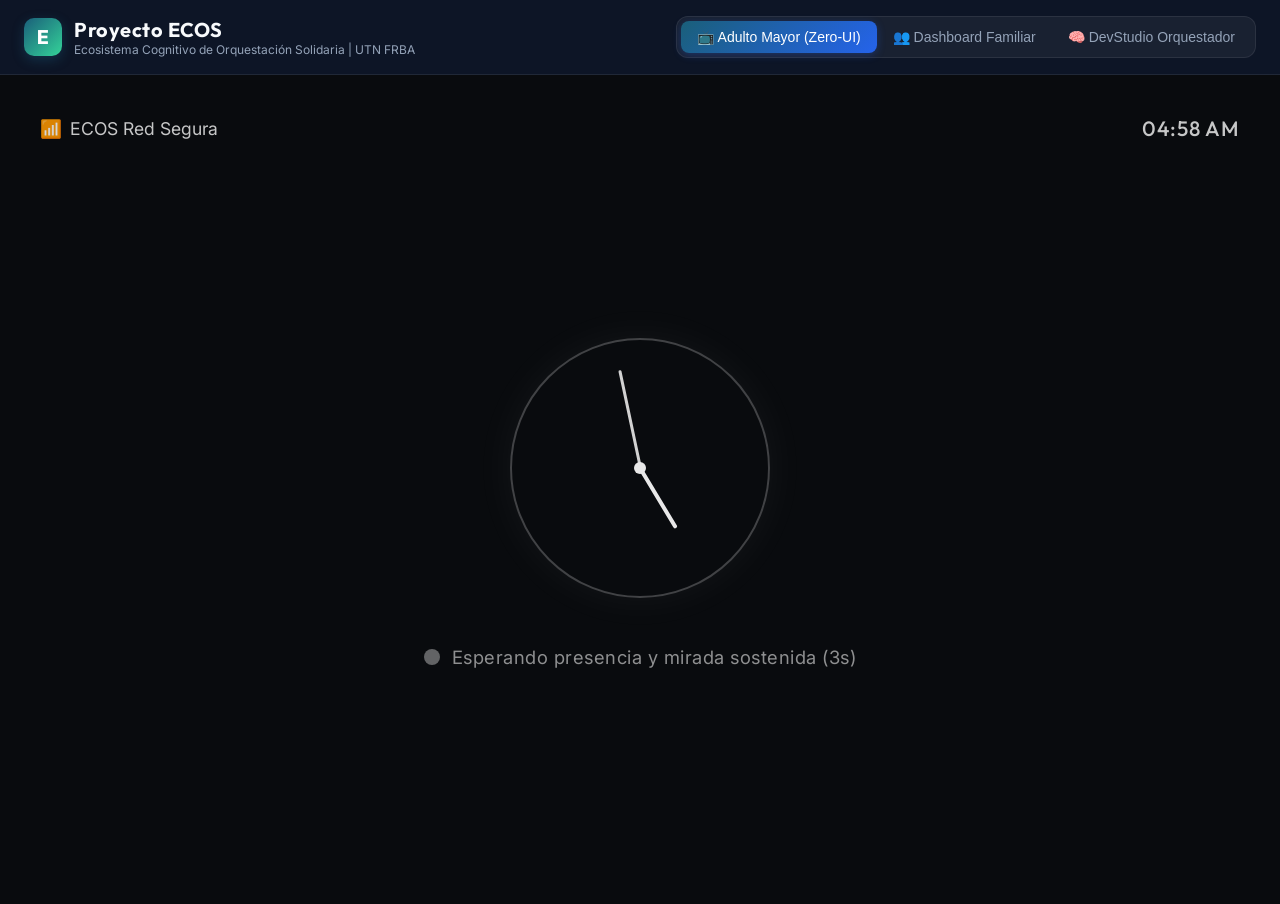
==== index.html @ 1a026b76 "feat(app): integrar punto de entrada, maqueta HTML5 y activos graficos terapeuticos generados por IA" ====
<!DOCTYPE html>
<html lang="es">
<head>
  <meta charset="UTF-8">
  <meta name="viewport" content="width=device-width, initial-scale=1.0">
  <meta name="description" content="Plataforma Inteligente de Acompañamiento Proactivo para Adultos Mayores mediante Orquestación Agéntica y Memoria Persistente. UTN FRBA 2026.">
  <title>ECOS - Plataforma Inteligente de Acompañamiento Proactivo</title>
  <link rel="stylesheet" href="css/style.css">
</head>
<body>
  <!-- Header de Control y Navegación del Sistema -->
  <header class="app-header">
    <div class="brand">
      <div class="brand-icon">E</div>
      <div class="brand-title">
        <h1>Proyecto ECOS</h1>
        <p>Ecosistema Cognitivo de Orquestación Solidaria | UTN FRBA</p>
      </div>
    </div>

    <!-- Navegación de Vistas de la Plataforma -->
    <nav class="view-switcher">
      <button class="nav-btn active" id="btnNavSenior" data-target="seniorView">
        <span>📺 Adulto Mayor (Zero-UI)</span>
      </button>
      <button class="nav-btn" id="btnNavDashboard" data-target="dashboardView">
        <span>👥 Dashboard Familiar</span>
      </button>
      <button class="nav-btn" id="btnNavDevStudio" data-target="devstudioView">
        <span>🧠 DevStudio Orquestador</span>
      </button>
    </nav>
  </header>

  <!-- Contenedor Principal de Vistas -->
  <main class="main-container">
    <!-- Vista 1: Interfaz Zero-UI del Adulto Mayor -->
    <section class="view-panel active" id="seniorView"></section>

    <!-- Vista 2: Dashboard Familiar PWA -->
    <section class="view-panel" id="dashboardView"></section>

    <!-- Vista 3: DevStudio & Monitor de Agentes -->
    <section class="view-panel" id="devstudioView"></section>
  </main>

  <!-- Script Principal ES6 Module -->
  <script type="module" src="js/app.js"></script>
</body>
</html>
---- css/style.css ----
@import url('https://fonts.googleapis.com/css2?family=Inter:wght@300;400;500;600;700&family=Outfit:wght@400;500;600;700&family=Playfair+Display:ital,wght@0,500;1,400&display=swap');
@import url('./colors.css');

* {
  box-sizing: border-box;
  margin: 0;
  padding: 0;
}

body {
  font-family: 'Inter', system-ui, -apple-system, sans-serif;
  background-color: #0b0f19;
  color: #f1f5f9;
  min-height: 100vh;
  display: flex;
  flex-direction: column;
  overflow-x: hidden;
}

/* App Header Navigation Bar */
.app-header {
  background: rgba(15, 23, 42, 0.85);
  backdrop-filter: blur(12px);
  border-bottom: 1px solid rgba(255, 255, 255, 0.08);
  padding: 1rem 1.5rem;
  display: flex;
  justify-content: space-between;
  align-items: center;
  position: sticky;
  top: 0;
  z-index: 100;
}

.brand {
  display: flex;
  align-items: center;
  gap: 0.75rem;
}

.brand-icon {
  width: 38px;
  height: 38px;
  border-radius: 10px;
  background: linear-gradient(135deg, #1A5F7A, #34D399);
  display: flex;
  align-items: center;
  justify-content: center;
  font-weight: 800;
  font-size: 1.2rem;
  color: #fff;
  box-shadow: 0 4px 12px rgba(26, 95, 122, 0.4);
}

.brand-title h1 {
  font-family: 'Outfit', sans-serif;
  font-size: 1.25rem;
  font-weight: 700;
  letter-spacing: 0.5px;
  color: #f8fafc;
}

.brand-title p {
  font-size: 0.75rem;
  color: #94a3b8;
}

.view-switcher {
  display: flex;
  background: rgba(255, 255, 255, 0.05);
  padding: 4px;
  border-radius: 12px;
  border: 1px solid rgba(255, 255, 255, 0.08);
}

.nav-btn {
  background: transparent;
  border: none;
  color: #94a3b8;
  padding: 8px 16px;
  font-size: 0.875rem;
  font-weight: 500;
  border-radius: 8px;
  cursor: pointer;
  transition: all 0.2s ease;
  display: flex;
  align-items: center;
  gap: 8px;
}

.nav-btn:hover {
  color: #f8fafc;
  background: rgba(255, 255, 255, 0.05);
}

.nav-btn.active {
  background: linear-gradient(135deg, #1A5F7A, #2563EB);
  color: #ffffff;
  box-shadow: 0 2px 8px rgba(37, 99, 235, 0.3);
}

/* App Main Container */
.main-container {
  flex: 1;
  display: flex;
  flex-direction: column;
}

.view-panel {
  display: none;
  flex: 1;
  width: 100%;
}

.view-panel.active {
  display: flex;
}

/* ===================================================
   1. ZERO-UI TABLET VIEW (ADULTO MAYOR)
   =================================================== */
.senior-tablet-container {
  width: 100%;
  min-height: calc(100vh - 71px);
  display: flex;
  flex-direction: column;
  justify-content: space-between;
  position: relative;
  transition: var(--theme-transition);
  padding: 2.5rem;
  user-select: none;
}

/* Zero-UI Header indicator */
.senior-status-bar {
  display: flex;
  justify-content: space-between;
  align-items: center;
  font-size: 1.1rem;
  opacity: 0.85;
}

.senior-wifi-icon {
  display: flex;
  align-items: center;
  gap: 8px;
}

.senior-clock-digital {
  font-family: 'Outfit', sans-serif;
  font-weight: 500;
  font-size: 1.3rem;
  letter-spacing: 1px;
}

/* PANTALLA A: REPOSO ACTIVO (Reloj Analógico Clásico) */
.screen-standby {
  flex: 1;
  display: flex;
  flex-direction: column;
  align-items: center;
  justify-content: center;
  gap: 2rem;
}

.analog-clock {
  width: 260px;
  height: 260px;
  border-radius: 50%;
  border: 2px solid rgba(232, 232, 232, 0.25);
  position: relative;
  display: flex;
  align-items: center;
  justify-content: center;
  box-shadow: 0 0 40px rgba(232, 232, 232, 0.05);
}

.clock-center {
  width: 12px;
  height: 12px;
  background: var(--color-agujas-reloj);
  border-radius: 50%;
  z-index: 5;
}

.clock-hand {
  position: absolute;
  bottom: 50%;
  left: 50%;
  transform-origin: bottom center;
  background: var(--color-agujas-reloj);
  border-radius: 4px;
}

.hand-hour {
  width: 4px;
  height: 70px;
  margin-left: -2px;
}

.hand-minute {
  width: 3px;
  height: 100px;
  margin-left: -1.5px;
  opacity: 0.9;
}

.presence-detector-prompt {
  font-size: 1.15rem;
  color: rgba(232, 232, 232, 0.6);
  letter-spacing: 0.5px;
  display: flex;
  align-items: center;
  gap: 12px;
  margin-top: 1rem;
}

.pulse-gaze-ring {
  width: 16px;
  height: 16px;
  border-radius: 50%;
  background: rgba(232, 232, 232, 0.4);
  animation: gazePulse 2s infinite;
}

@keyframes gazePulse {
  0% { transform: scale(0.9); opacity: 0.4; }
  50% { transform: scale(1.4); opacity: 0.9; box-shadow: 0 0 12px rgba(232, 232, 232, 0.8); }
  100% { transform: scale(0.9); opacity: 0.4; }
}

/* PANTALLA B & C: INTERACCIÓN DIURNA Y MODO CALMA */
.screen-interactive {
  flex: 1;
  display: flex;
  flex-direction: column;
  align-items: center;
  justify-content: center;
  gap: 2rem;
  max-width: 900px;
  margin: 0 auto;
  width: 100%;
}

.reminiscence-card-container {
  width: 100%;
  max-width: 680px;
  height: 380px;
  border-radius: 24px;
  overflow: hidden;
  box-shadow: 0 20px 40px rgba(0, 0, 0, 0.3);
  position: relative;
  border: 4px solid rgba(255, 255, 255, 0.15);
  transition: transform 0.5s ease;
}

.reminiscence-img {
  width: 100%;
  height: 100%;
  object-fit: cover;
  display: block;
}

.reminiscence-overlay-tag {
  position: absolute;
  top: 16px;
  right: 16px;
  background: rgba(0, 0, 0, 0.55);
  backdrop-filter: blur(8px);
  color: #fff;
  padding: 8px 16px;
  border-radius: 12px;
  font-size: 0.95rem;
  font-family: 'Outfit', sans-serif;
  border: 1px solid rgba(255, 255, 255, 0.2);
}

/* Texto de apoyo auditivo a gran escala (>36pt / 2.2rem) */
.hearing-support-text {
  font-size: 2.3rem;
  font-weight: 500;
  line-height: 1.35;
  text-align: center;
  width: 100%;
  padding: 0 1rem;
  min-height: 120px;
  display: flex;
  flex-direction: column;
  align-items: center;
  justify-content: center;
  gap: 12px;
  transition: color 0.8s ease;
}

.hearing-subtitle {
  font-size: 1.8rem;
  opacity: 0.95;
  font-style: italic;
  font-family: 'Playfair Display', serif;
}

/* Indicador de Escucha Atenta con Respiración Pulsante */
.listening-wave-bar {
  display: flex;
  align-items: center;
  justify-content: center;
  gap: 12px;
  margin-top: 1rem;
}

.breathing-pulse-circle {
  width: 64px;
  height: 64px;
  border-radius: 50%;
  border: 3px solid currentColor;
  position: relative;
  display: flex;
  align-items: center;
  justify-content: center;
}

.breathing-pulse-circle::after {
  content: '';
  width: 32px;
  height: 32px;
  border-radius: 50%;
  background: currentColor;
  opacity: 0.8;
  animation: breathingPulse 3s ease-in-out infinite;
}

@keyframes breathingPulse {
  0% { transform: scale(0.6); opacity: 0.4; }
  50% { transform: scale(1.1); opacity: 0.9; box-shadow: 0 0 20px currentColor; }
  100% { transform: scale(0.6); opacity: 0.4; }
}

.listening-label {
  font-size: 1rem;
  letter-spacing: 0.5px;
  opacity: 0.8;
}

/* ===================================================
   2. DASHBOARD FAMILIAR (PWA PARA CUIDADORES)
   =================================================== */
.dashboard-container {
  width: 100%;
  max-width: 1200px;
  margin: 2rem auto;
  padding: 0 1.5rem;
  display: flex;
  flex-direction: column;
  gap: 2rem;
}

.dashboard-header-card {
  background: rgba(30, 41, 59, 0.7);
  backdrop-filter: blur(16px);
  border: 1px solid rgba(255, 255, 255, 0.1);
  border-radius: 20px;
  padding: 1.75rem;
  display: flex;
  justify-content: space-between;
  align-items: center;
  box-shadow: 0 10px 30px rgba(0, 0, 0, 0.3);
}

.patient-profile {
  display: flex;
  align-items: center;
  gap: 1.25rem;
}

.patient-avatar {
  width: 64px;
  height: 64px;
  border-radius: 50%;
  background: linear-gradient(135deg, #1A5F7A, #34D399);
  display: flex;
  align-items: center;
  justify-content: center;
  font-size: 1.8rem;
  font-weight: 700;
  color: #fff;
  border: 2px solid rgba(255, 255, 255, 0.2);
}

.patient-info h2 {
  font-family: 'Outfit', sans-serif;
  font-size: 1.4rem;
  color: #f8fafc;
}

.patient-info p {
  color: #94a3b8;
  font-size: 0.9rem;
  margin-top: 4px;
}

.status-badge {
  padding: 6px 14px;
  border-radius: 20px;
  font-size: 0.85rem;
  font-weight: 600;
  display: inline-flex;
  align-items: center;
  gap: 8px;
}

.status-badge.stable {
  background: rgba(52, 211, 153, 0.15);
  color: #34D399;
  border: 1px solid rgba(52, 211, 153, 0.3);
}

.status-badge.calm {
  background: rgba(229, 186, 115, 0.15);
  color: #E5BA73;
  border: 1px solid rgba(229, 186, 115, 0.3);
}

.dashboard-grid {
  display: grid;
  grid-template-columns: 2fr 1fr;
  gap: 1.5rem;
}

@media (max-width: 900px) {
  .dashboard-grid {
    grid-template-columns: 1fr;
  }
}

.dash-card {
  background: rgba(30, 41, 59, 0.6);
  backdrop-filter: blur(12px);
  border: 1px solid rgba(255, 255, 255, 0.08);
  border-radius: 20px;
  padding: 1.5rem;
  display: flex;
  flex-direction: column;
  gap: 1.25rem;
}

.dash-card-title {
  font-family: 'Outfit', sans-serif;
  font-size: 1.1rem;
  font-weight: 600;
  color: #f8fafc;
  display: flex;
  align-items: center;
  justify-content: space-between;
}

/* Biomarcadores emocionales */
.biomarker-progress-bar {
  height: 12px;
  background: rgba(255, 255, 255, 0.1);
  border-radius: 6px;
  overflow: hidden;
  margin: 1rem 0 0.5rem 0;
}

.biomarker-fill {
  height: 100%;
  background: linear-gradient(90deg, #1A5F7A, #34D399);
  width: 84%;
  border-radius: 6px;
  transition: width 1s ease;
}

/* Timeline de actividad */
.activity-list {
  display: flex;
  flex-direction: column;
  gap: 1rem;
}

.activity-item {
  display: flex;
  align-items: flex-start;
  gap: 1rem;
  padding: 12px;
  background: rgba(255, 255, 255, 0.03);
  border-radius: 12px;
  border-left: 3px solid #1A5F7A;
}

.activity-item.calm-mode {
  border-left-color: #E5BA73;
}

.activity-time {
  font-size: 0.8rem;
  color: #94a3b8;
  min-width: 60px;
}

.activity-desc {
  font-size: 0.9rem;
  color: #e2e8f0;
}

/* Grabador de Mensajes de Voz Afectivos */
.voice-memo-box {
  background: rgba(15, 23, 42, 0.6);
  border: 1px dashed rgba(255, 255, 255, 0.2);
  border-radius: 16px;
  padding: 1.5rem;
  text-align: center;
  display: flex;
  flex-direction: column;
  align-items: center;
  gap: 1rem;
}

.record-btn {
  background: linear-gradient(135deg, #E5BA73, #D97706);
  color: #0f172a;
  font-weight: 700;
  border: none;
  padding: 12px 24px;
  border-radius: 30px;
  font-size: 0.95rem;
  cursor: pointer;
  display: flex;
  align-items: center;
  gap: 8px;
  transition: all 0.2s ease;
  box-shadow: 0 4px 15px rgba(217, 119, 6, 0.3);
}

.record-btn:hover {
  transform: translateY(-2px);
  box-shadow: 0 6px 20px rgba(217, 119, 6, 0.4);
}

/* Album de Recuerdos Biográficos */
.photo-grid {
  display: grid;
  grid-template-columns: repeat(auto-fill, minmax(130px, 1fr));
  gap: 1rem;
}

.photo-thumb {
  height: 100px;
  border-radius: 12px;
  overflow: hidden;
  position: relative;
  border: 1px solid rgba(255, 255, 255, 0.1);
}

.photo-thumb img {
  width: 100%;
  height: 100%;
  object-fit: cover;
}

.photo-thumb-title {
  position: absolute;
  bottom: 0;
  left: 0;
  right: 0;
  background: rgba(0, 0, 0, 0.7);
  font-size: 0.7rem;
  padding: 4px;
  text-align: center;
  color: #fff;
}

/* ===================================================
   3. DEVSTUDIO & AGENT ORCHESTRATOR MONITOR
   =================================================== */
.devstudio-container {
  width: 100%;
  max-width: 1400px;
  margin: 1.5rem auto;
  padding: 0 1.5rem;
  display: flex;
  flex-direction: column;
  gap: 1.5rem;
}

.agents-network-grid {
  display: grid;
  grid-template-columns: repeat(auto-fit, minmax(180px, 1fr));
  gap: 1rem;
}

.agent-node-card {
  background: rgba(30, 41, 59, 0.8);
  border: 1px solid rgba(255, 255, 255, 0.1);
  border-radius: 16px;
  padding: 1rem;
  display: flex;
  flex-direction: column;
  gap: 8px;
  position: relative;
  transition: all 0.3s ease;
}

.agent-node-card.active-working {
  border-color: #34D399;
  box-shadow: 0 0 16px rgba(52, 211, 153, 0.3);
  transform: translateY(-2px);
}

.agent-header {
  display: flex;
  align-items: center;
  gap: 8px;
  font-weight: 600;
  font-size: 0.9rem;
}

.agent-badge {
  width: 8px;
  height: 8px;
  border-radius: 50%;
  background: #64748B;
}

.agent-node-card.active-working .agent-badge {
  background: #34D399;
  box-shadow: 0 0 8px #34D399;
}

.agent-status-msg {
  font-size: 0.75rem;
  color: #94a3b8;
  line-height: 1.3;
}

.orchestrator-controls {
  display: flex;
  flex-wrap: wrap;
  gap: 12px;
  background: rgba(15, 23, 42, 0.7);
  padding: 1.25rem;
  border-radius: 16px;
  border: 1px solid rgba(255, 255, 255, 0.08);
  align-items: center;
}

.trigger-btn {
  background: rgba(255, 255, 255, 0.06);
  border: 1px solid rgba(255, 255, 255, 0.12);
  color: #f1f5f9;
  padding: 8px 16px;
  border-radius: 10px;
  font-size: 0.85rem;
  cursor: pointer;
  display: flex;
  align-items: center;
  gap: 6px;
  transition: all 0.2s ease;
}

.trigger-btn:hover {
  background: rgba(255, 255, 255, 0.12);
  border-color: #38BDF8;
  color: #38BDF8;
}

.trigger-btn.warning {
  border-color: rgba(251, 113, 133, 0.4);
}

.trigger-btn.warning:hover {
  background: rgba(251, 113, 133, 0.15);
  color: #FB7185;
}

/* Agent Log Terminal */
.agent-log-terminal {
  background: #050811;
  border: 1px solid rgba(255, 255, 255, 0.1);
  border-radius: 16px;
  padding: 1.25rem;
  font-family: 'Fira Code', 'Courier New', monospace;
  font-size: 0.85rem;
  height: 260px;
  overflow-y: auto;
  display: flex;
  flex-direction: column;
  gap: 6px;
}

.log-line {
  line-height: 1.4;
  color: #cbd5e1;
}

.log-line .timestamp {
  color: #64748b;
  margin-right: 8px;
}

.log-line .agent-tag {
  color: #38bdf8;
  font-weight: 600;
  margin-right: 8px;
}

.log-line.warn .agent-tag {
  color: #fb7185;
}

.log-line.calm .agent-tag {
  color: #e5ba73;
}
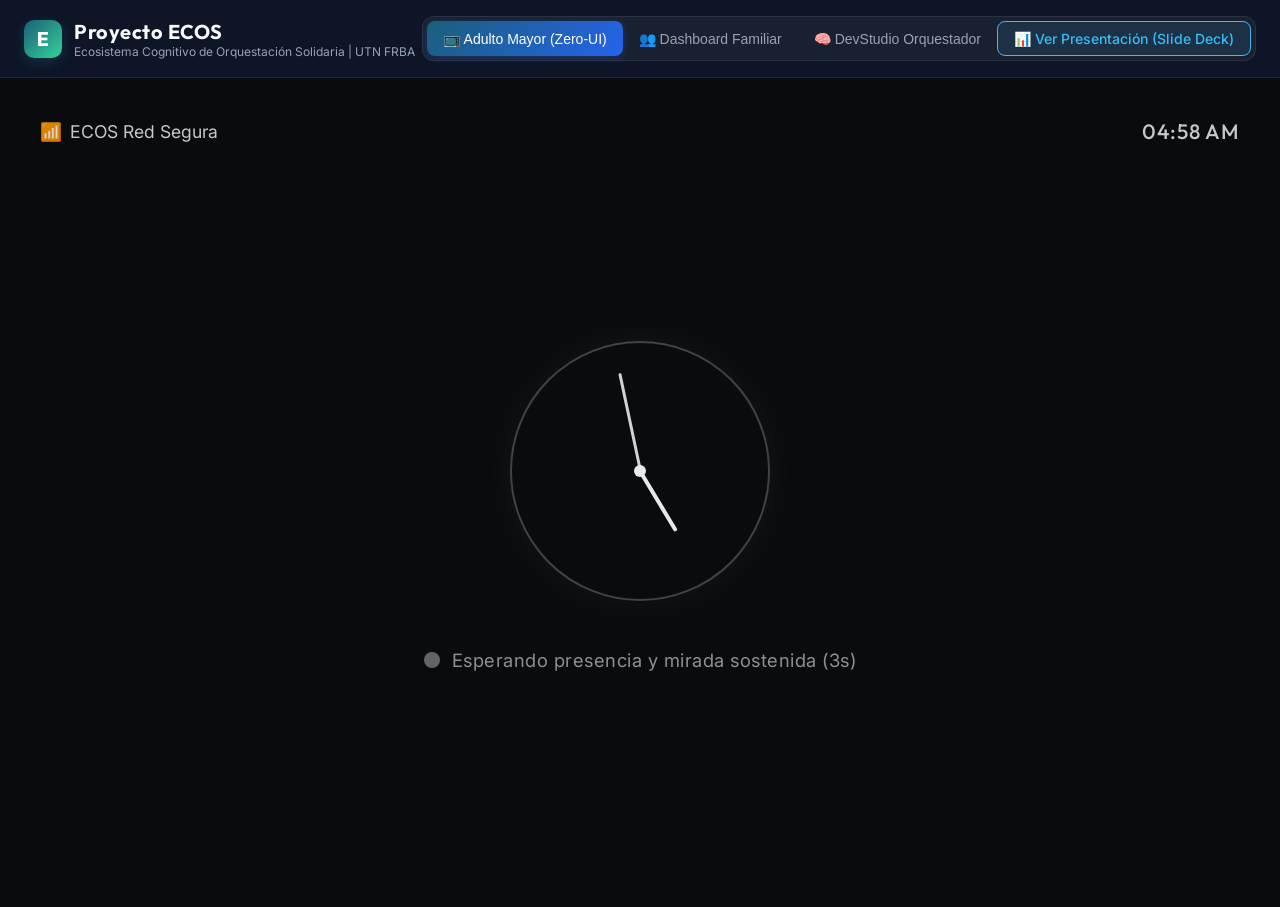
==== commit 1c16e253: "add roles" ====
--- a/index.html
+++ b/index.html
@@ -29,11 +29,21 @@
       <button class="nav-btn" id="btnNavDevStudio" data-target="devstudioView">
         <span>🧠 DevStudio Orquestador</span>
       </button>
+      <a href="presentacion_final.html" target="_blank" class="nav-btn" style="text-decoration: none; border: 1px solid #38BDF8; color: #38BDF8; background: rgba(56, 189, 248, 0.1);">
+        <span>📊 Ver Presentación (Slide Deck)</span>
+      </a>
+      <button class="nav-btn" id="btnLogout" style="display: none; border: 1px solid #fb7185; color: #fb7185; margin-left: 15px; background: rgba(251, 113, 133, 0.1);">
+        <span>🚪 Salir</span>
+      </button>
     </nav>
   </header>
 
   <!-- Contenedor Principal de Vistas -->
   <main class="main-container">
+    
+    <!-- Modal de Autenticación RBAC -->
+    <div id="authModal" style="display: none;"></div>
+
     <!-- Vista 1: Interfaz Zero-UI del Adulto Mayor -->
     <section class="view-panel active" id="seniorView"></section>
 
@@ -45,6 +55,6 @@
   </main>
 
   <!-- Script Principal ES6 Module -->
-  <script type="module" src="js/app.js"></script>
+  <script type="module" src="js/app.js?v=2"></script>
 </body>
 </html>
--- a/css/style.css
+++ b/css/style.css
@@ -709,3 +709,50 @@
 .log-line.calm .agent-tag {
   color: #e5ba73;
 }
+
+/* Auth Modal Styles */
+.auth-modal-overlay {
+  position: absolute;
+  top: 0; left: 0; right: 0; bottom: 0;
+  background: rgba(11, 15, 25, 0.9);
+  backdrop-filter: blur(8px);
+  z-index: 1000;
+  display: flex;
+  align-items: center;
+  justify-content: center;
+}
+.auth-modal-box {
+  background: rgba(30, 41, 59, 0.95);
+  padding: 2rem;
+  border-radius: 16px;
+  border: 1px solid rgba(255, 255, 255, 0.1);
+  width: 100%;
+  max-width: 400px;
+  text-align: center;
+  box-shadow: 0 10px 40px rgba(0,0,0,0.5);
+}
+.auth-input {
+  width: 100%;
+  padding: 12px;
+  border-radius: 8px;
+  border: 1px solid rgba(255, 255, 255, 0.2);
+  background: rgba(0,0,0,0.4);
+  color: #fff;
+  font-size: 1rem;
+}
+.auth-btn {
+  width: 100%;
+  padding: 12px;
+  border-radius: 8px;
+  border: none;
+  background: linear-gradient(135deg, #1A5F7A, #2563EB);
+  color: #fff;
+  font-weight: 600;
+  cursor: pointer;
+  margin-top: 10px;
+}
+.auth-btn.cancel {
+  background: transparent;
+  border: 1px solid rgba(255, 255, 255, 0.2);
+  margin-top: 5px;
+}
